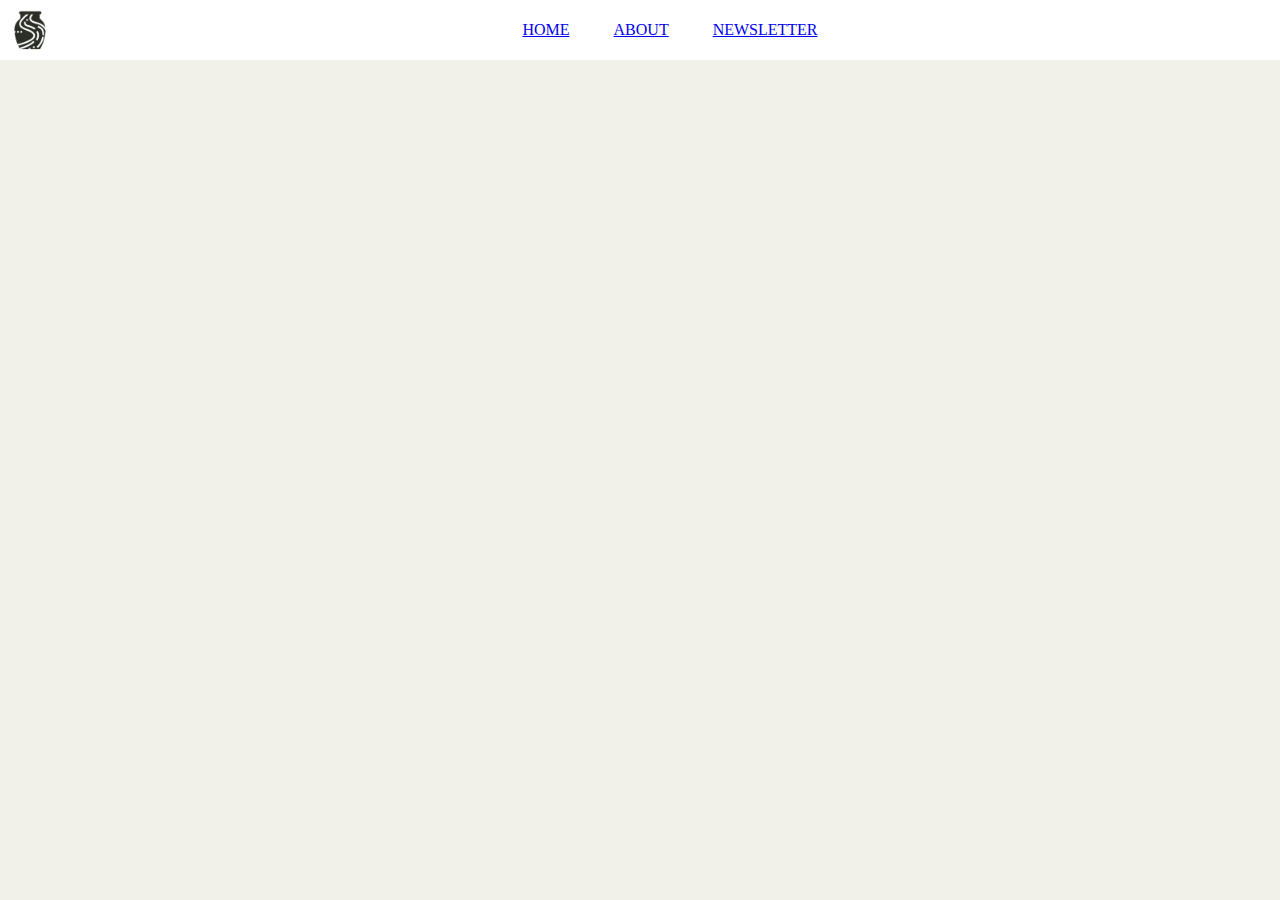
==== index.html @ 53e33f04 "Initial commit" ====
<!DOCTYPE html>
<html>
<head>
  <meta charset="utf-8">
  <title>Bent Creek Ceramics</title>
  <link href="https://fonts.googleapis.com/css?family=Merriweather:300,300i,400,400i,700|Roboto:300,300i,400,400i" rel="stylesheet">
  <link rel="stylesheet" href="styles.css">
</head>
<body>
  <header>
    <div id="header-logo"></div>
    <nav>
        <a href="index.html">HOME</a>
        <a href="about.html">ABOUT</a>
        <a href="newsletter.html">NEWSLETTER</a>
    </nav>
  </header>
  <main>
  </main>
  <footer>
    <!-- <p>Copyright 2017, Bent Creek Ceramics</p> -->
  </footer>
</body>
</html>
---- styles.css ----
/*HOME*/

body {
  background: #F2F1E8;
  margin: 0 auto;
}

/*HEADER*/

header {
  display: flex;
  justify-content: flex-start;
  align-items: center;
  background: #FFFFFF;
}

#header-logo {
  background-image: url(images/bent-creek-logo.png);
  background-repeat: no-repeat;
  background-size: contain;
  width: 40px;
  height: 40px;
  margin: 10px;
}

nav {
  margin: 0 auto;
}

nav a {
  padding: 20px;

}

/*MAIN*/

main {

}




/*FOOTER*/












/*STLYING INFO*/

/*font-family: 'Merriweather', serif;
font-family: 'Roboto', sans-serif;*/
/*
Background: #F2F1E8
Text: #131511
Inline Link: #968772
Inline Link (Hover): #967343
Navigation Background: #FFFFFF
Navigation Text: #2B2F26
Navigation Text (Hover): #CD5D67
Navigation Text (Active) #968772
Button Background: #968772
Button Background (Hover): #967343
Button Text: #F2F1E8
Button Text (Hover): #FFFFFF
Input Border Bottom: #968772
Input Border Bottom (Focus): #967343*/
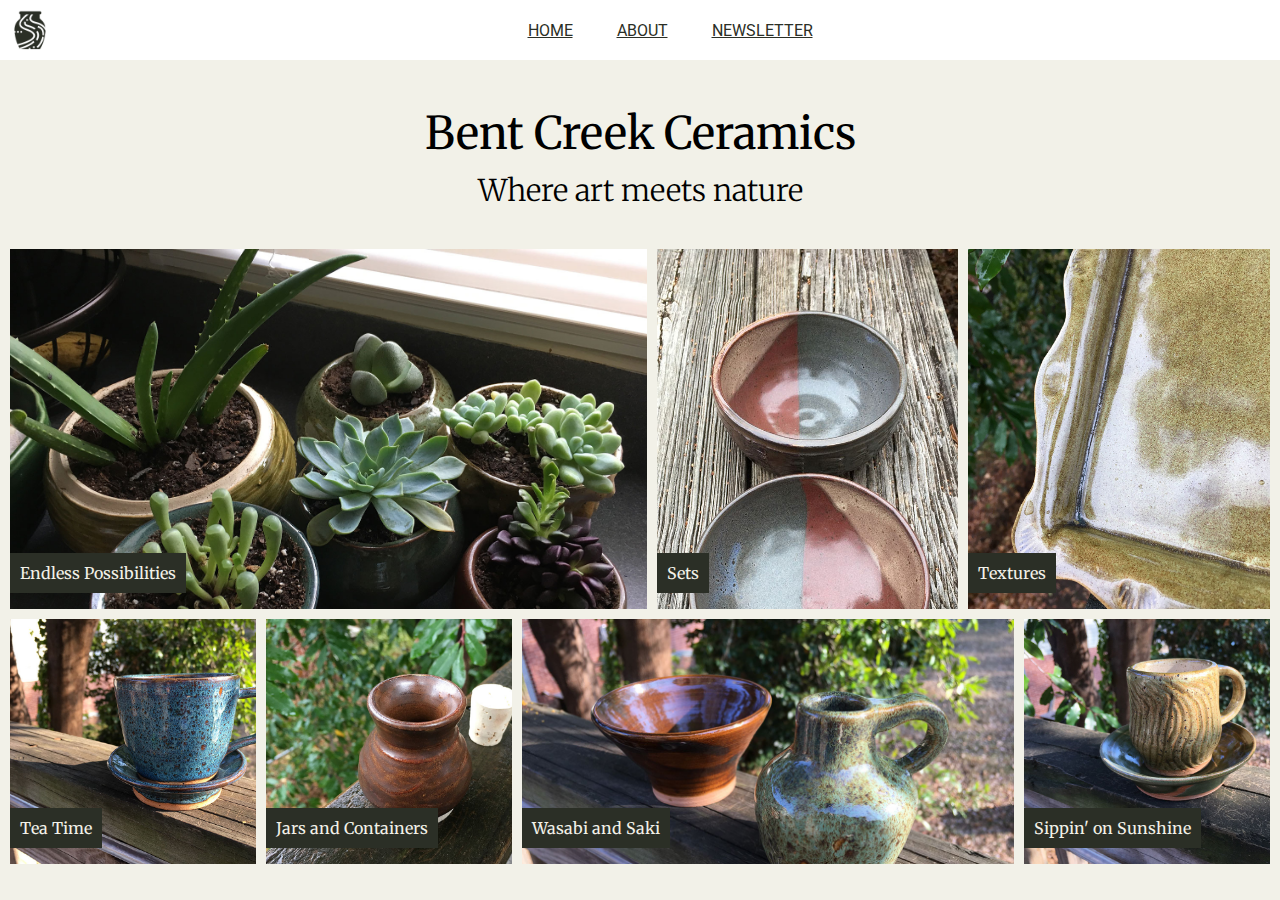
==== commit 6053e241: "Completed Home-Header and Main" ====
--- a/index.html
+++ b/index.html
@@ -15,7 +15,45 @@
         <a href="newsletter.html">NEWSLETTER</a>
     </nav>
   </header>
+
   <main>
+    <section id="title">
+      <p>Bent Creek Ceramics</p>
+      <p>Where art meets nature</p>
+    </section>
+    <section id="row-1">
+      <div id="product-1">
+        <p>Endless Possibilities</p>
+      </div>
+      <div id="product-2">
+        <p>Sets</p>
+      </div>
+      <div id="product-3">
+        <p>Textures</p>
+      </div>
+    </section>
+    <section id="row-2">
+      <div id="product-4">
+        <p>Tea Time</p>
+      </div>
+      <div id="product-5">
+        <p>Jars and Containers</p>
+      </div>
+      <div id="product-6">
+        <p>Wasabi and Saki</p>
+      </div>
+      <div id="product-7">
+        <p>Sippin' on Sunshine</p>
+      </div>
+    </section>
+
+
+    <!-- <div id="product-1"><img src="images/product-1.jpg" alt="product-1"></div>
+    <div id="product-2"><img src="images/product-2.jpg" alt="product-2"></div>
+    <div id="product-3"><img src="images/product-3.jpg" alt="product-3"></div> -->
+
+
+
   </main>
   <footer>
     <!-- <p>Copyright 2017, Bent Creek Ceramics</p> -->
--- a/styles.css
+++ b/styles.css
@@ -3,6 +3,8 @@
 body {
   background: #F2F1E8;
   margin: 0 auto;
+  font-family: 'Merriweather', serif;
+
 }
 
 /*HEADER*/
@@ -29,15 +31,153 @@
 
 nav a {
   padding: 20px;
+  color: #2B2F26;
+  font-family: 'Roboto', sans-serif;
 
 }
 
 /*MAIN*/
 
-main {
-
-}
-
+#title {
+  text-align: center;
+
+}
+
+#title p:nth-of-type(1) {
+  font-size: 45px;
+  margin-bottom: 0;
+}
+
+#title p:nth-of-type(2) {
+  font-size: 30px;
+  margin-top: 10px;
+  font-weight: lighter;
+}
+
+#row-1 {
+  /*max-width: 100%;*/
+  margin: 0 auto;
+  /*border: 2px solid fuchsia;*/
+  display: flex;
+  /*justify-content: space-between;*/
+  /*flex-flow: row wrap;*/
+}
+
+main div {
+  /*padding for major image elements*/
+  margin: 10px 10px 0 0;
+  /*changing the div's into flex containers to position the labels*/
+  display: flex;
+  align-items: flex-end;
+}
+
+#row-1 p,
+#row-2 p {
+  background-color: #2B2F26;
+  color: #F2F1E8;
+  display: inline;
+  vertical-align: bottom;
+  padding: 10px;
+
+}
+
+/*TODO fix the images so that they are scaling correctly*/
+
+
+#product-1 {
+  background-image: url(images/product-1.jpg);
+  background-repeat: no-repeat;
+  flex-basis: 60%;
+  height: 360px;
+  flex-grow: 3;
+  flex-shrink: 3;
+  background-size: cover;
+  margin-left: 10px;
+  /*border: 2px solid red;*/
+}
+
+#product-2 {
+  background-image: url(images/product-2.jpg);
+  background-repeat: no-repeat;
+  flex-basis: 25%;
+  flex-grow: 1;
+  flex-shrink: 1;
+  height: 360px;
+  background-size: cover;
+  /*border: 2px solid green;*/
+
+}
+
+#product-3 {
+  background-image: url(images/product-3.jpg);
+  background-repeat: no-repeat;
+  flex-basis: 25%;
+  flex-grow: 1;
+  flex-shrink: 1;
+  height: 360px;
+  background-size: cover;
+  /*border: 2px solid blue;*/
+
+}
+
+#row-2 {
+  /*max-width: 100%;*/
+  margin: 0 auto;
+  /*border: 2px solid fuchsia;*/
+  display: flex;
+  /*justify-content: space-between;*/
+  /*flex-flow: row wrap;*/
+}
+
+
+#product-4 {
+  background-image: url(images/product-4.jpg);
+  background-repeat: no-repeat;
+  flex-basis: 20%;
+  flex-grow: 1;
+  flex-shrink: 1;
+  height: 245px;
+  background-size: cover;
+  margin-left: 10px;
+  /*border: 2px solid blue;*/
+
+}
+
+#product-5 {
+  background-image: url(images/product-5.jpg);
+  background-repeat: no-repeat;
+  flex-basis: 20%;
+  flex-grow: 1;
+  flex-shrink: 1;
+  height: 245px;
+  background-size: cover;
+  /*border: 2px solid blue;*/
+
+}
+
+#product-6 {
+  background-image: url(images/product-6.jpg);
+  background-repeat: no-repeat;
+  flex-basis: 40%;
+  flex-grow: 1;
+  flex-shrink: 1;
+  height: 245px;
+  background-size: cover;
+  /*border: 2px solid blue;*/
+
+}
+
+#product-7 {
+  background-image: url(images/product-7.jpg);
+  background-repeat: no-repeat;
+  flex-basis: 20%;
+  flex-grow: 1;
+  flex-shrink: 1;
+  height: 245px;
+  background-size: cover;
+  /*border: 2px solid blue;*/
+
+}
 
 
 
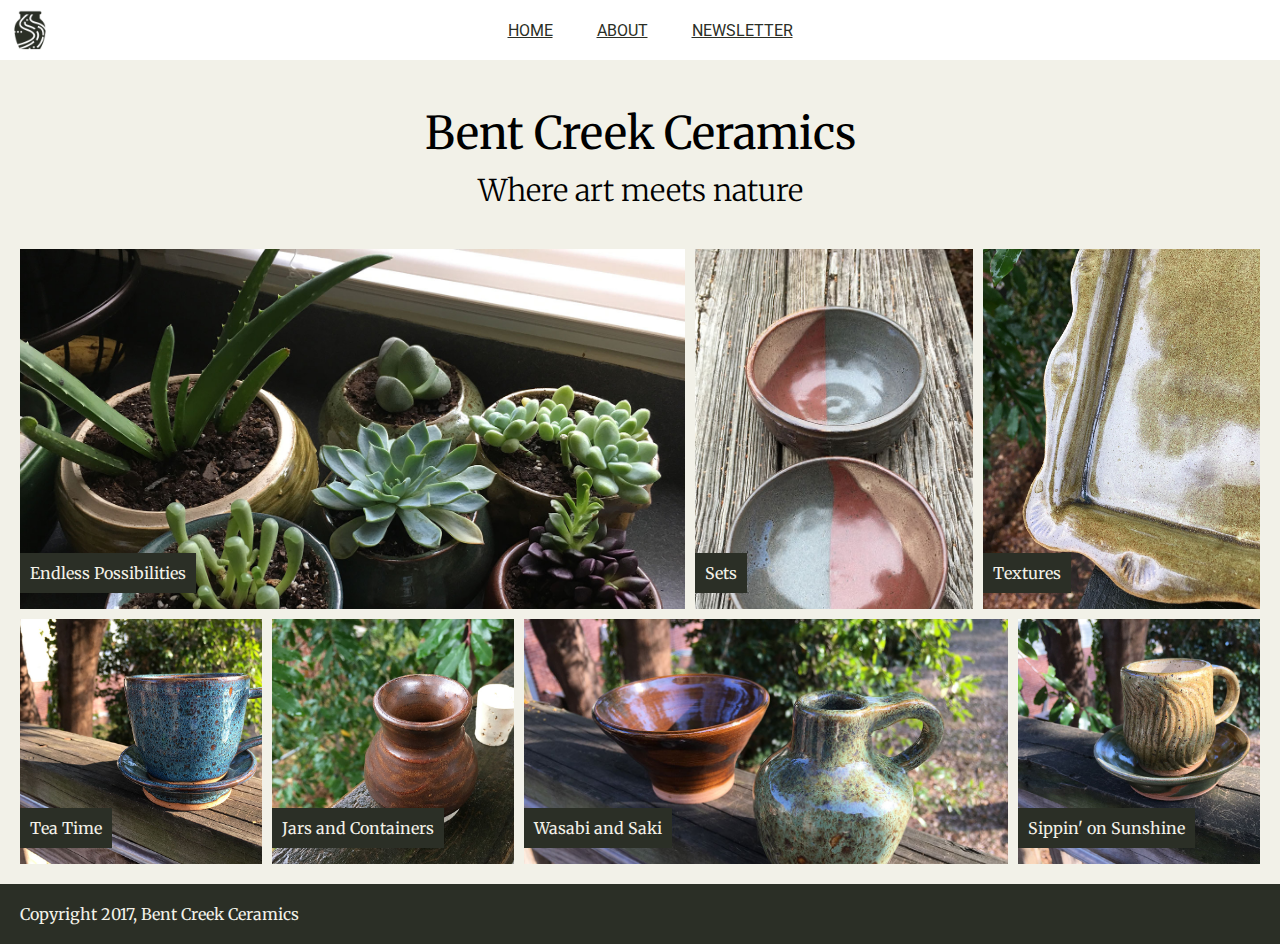
==== commit 14f362ca: "Home 90%. About 40%." ====
--- a/index.html
+++ b/index.html
@@ -56,7 +56,7 @@
 
   </main>
   <footer>
-    <!-- <p>Copyright 2017, Bent Creek Ceramics</p> -->
+    <p>Copyright 2017, Bent Creek Ceramics</p>
   </footer>
 </body>
 </html>
--- a/styles.css
+++ b/styles.css
@@ -27,6 +27,7 @@
 
 nav {
   margin: 0 auto;
+  padding-right: 40px;
 }
 
 nav a {
@@ -89,10 +90,10 @@
   background-repeat: no-repeat;
   flex-basis: 60%;
   height: 360px;
-  flex-grow: 3;
-  flex-shrink: 3;
-  background-size: cover;
-  margin-left: 10px;
+  /*flex-grow: 3;
+  flex-shrink: 3;*/
+  background-size: cover;
+  margin-left: 20px;
   /*border: 2px solid red;*/
 }
 
@@ -100,8 +101,8 @@
   background-image: url(images/product-2.jpg);
   background-repeat: no-repeat;
   flex-basis: 25%;
-  flex-grow: 1;
-  flex-shrink: 1;
+  /*flex-grow: 1;
+  flex-shrink: 1;*/
   height: 360px;
   background-size: cover;
   /*border: 2px solid green;*/
@@ -112,10 +113,11 @@
   background-image: url(images/product-3.jpg);
   background-repeat: no-repeat;
   flex-basis: 25%;
-  flex-grow: 1;
-  flex-shrink: 1;
+  /*flex-grow: 1;
+  flex-shrink: 1;*/
   height: 360px;
   background-size: cover;
+  margin-right: 20px;
   /*border: 2px solid blue;*/
 
 }
@@ -138,7 +140,7 @@
   flex-shrink: 1;
   height: 245px;
   background-size: cover;
-  margin-left: 10px;
+  margin-left: 20px;
   /*border: 2px solid blue;*/
 
 }
@@ -175,6 +177,7 @@
   flex-shrink: 1;
   height: 245px;
   background-size: cover;
+  margin-right: 20px;
   /*border: 2px solid blue;*/
 
 }
@@ -183,8 +186,16 @@
 
 /*FOOTER*/
 
-
-
+footer {
+  background-color: #2B2F26;
+}
+
+footer p {
+  padding: 20px;
+  color: #F2F1E8;
+  margin: 20px 0 0 0;
+
+}
 
 
 
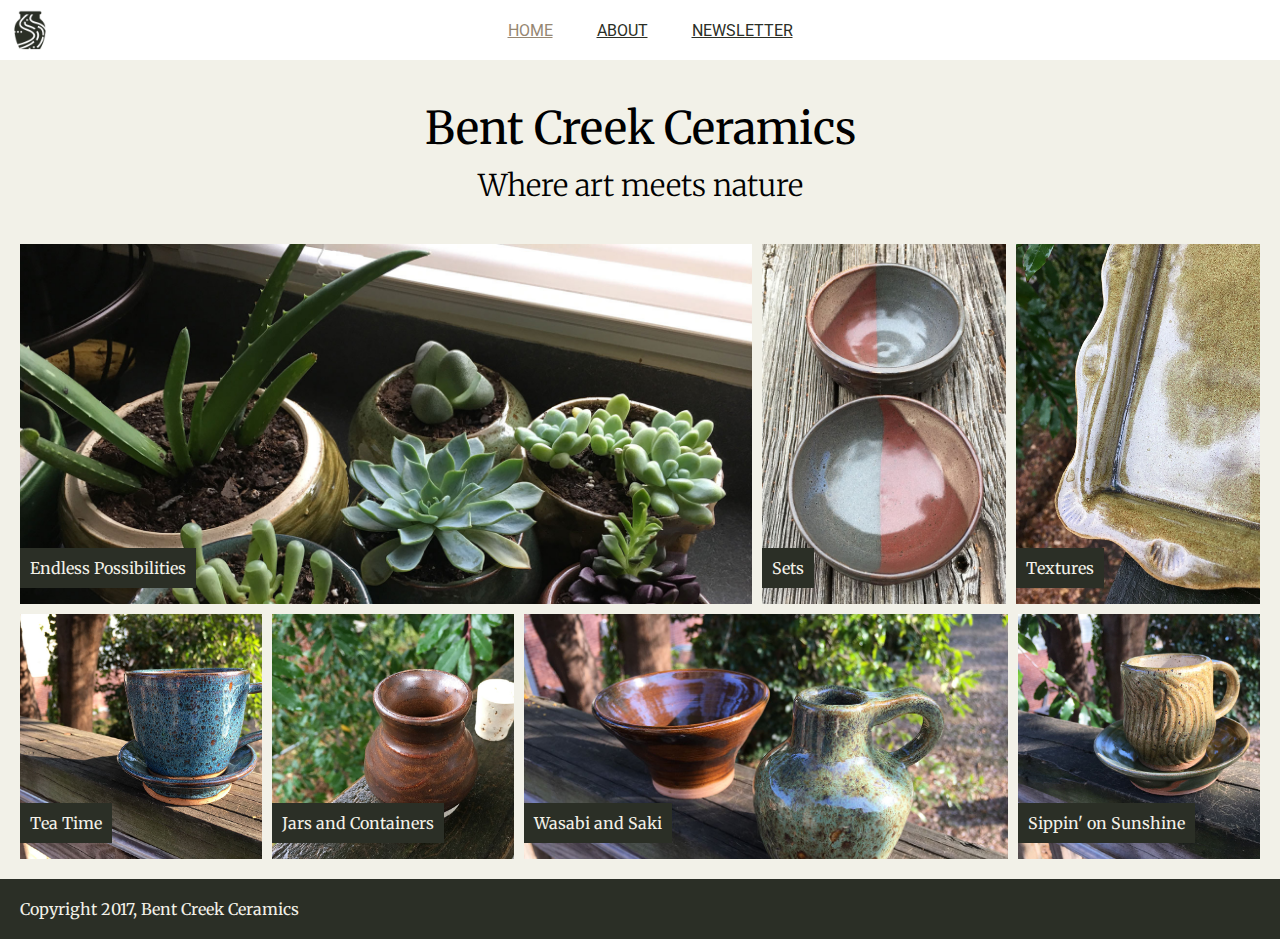
==== commit 6cf74bdf: "Home 95. About 95. Newsletter 75." ====
--- a/index.html
+++ b/index.html
@@ -7,10 +7,10 @@
   <link rel="stylesheet" href="styles.css">
 </head>
 <body>
-  <header>
+  <header id="header-primary">
     <div id="header-logo"></div>
     <nav>
-        <a href="index.html">HOME</a>
+        <a href="index.html" class="active">HOME</a>
         <a href="about.html">ABOUT</a>
         <a href="newsletter.html">NEWSLETTER</a>
     </nav>
--- a/styles.css
+++ b/styles.css
@@ -14,6 +14,9 @@
   justify-content: flex-start;
   align-items: center;
   background: #FFFFFF;
+  position: fixed;
+  top: 0;
+  width: 100%;
 }
 
 #header-logo {
@@ -34,10 +37,18 @@
   padding: 20px;
   color: #2B2F26;
   font-family: 'Roboto', sans-serif;
-
+}
+
+.active {
+  color: #968772;
 }
 
 /*MAIN*/
+
+main {
+  margin-top: 100px; /* to give room between the fixed navbar and content*/
+
+}
 
 #title {
   text-align: center;
@@ -82,9 +93,6 @@
 
 }
 
-/*TODO fix the images so that they are scaling correctly*/
-
-
 #product-1 {
   background-image: url(images/product-1.jpg);
   background-repeat: no-repeat;
@@ -100,11 +108,13 @@
 #product-2 {
   background-image: url(images/product-2.jpg);
   background-repeat: no-repeat;
-  flex-basis: 25%;
+  flex-basis: 20%;
   /*flex-grow: 1;
   flex-shrink: 1;*/
   height: 360px;
-  background-size: cover;
+  /*height: 50vh;*/
+  background-size: cover;
+  background-position: center;
   /*border: 2px solid green;*/
 
 }
@@ -112,7 +122,7 @@
 #product-3 {
   background-image: url(images/product-3.jpg);
   background-repeat: no-repeat;
-  flex-basis: 25%;
+  flex-basis: 20%;
   /*flex-grow: 1;
   flex-shrink: 1;*/
   height: 360px;
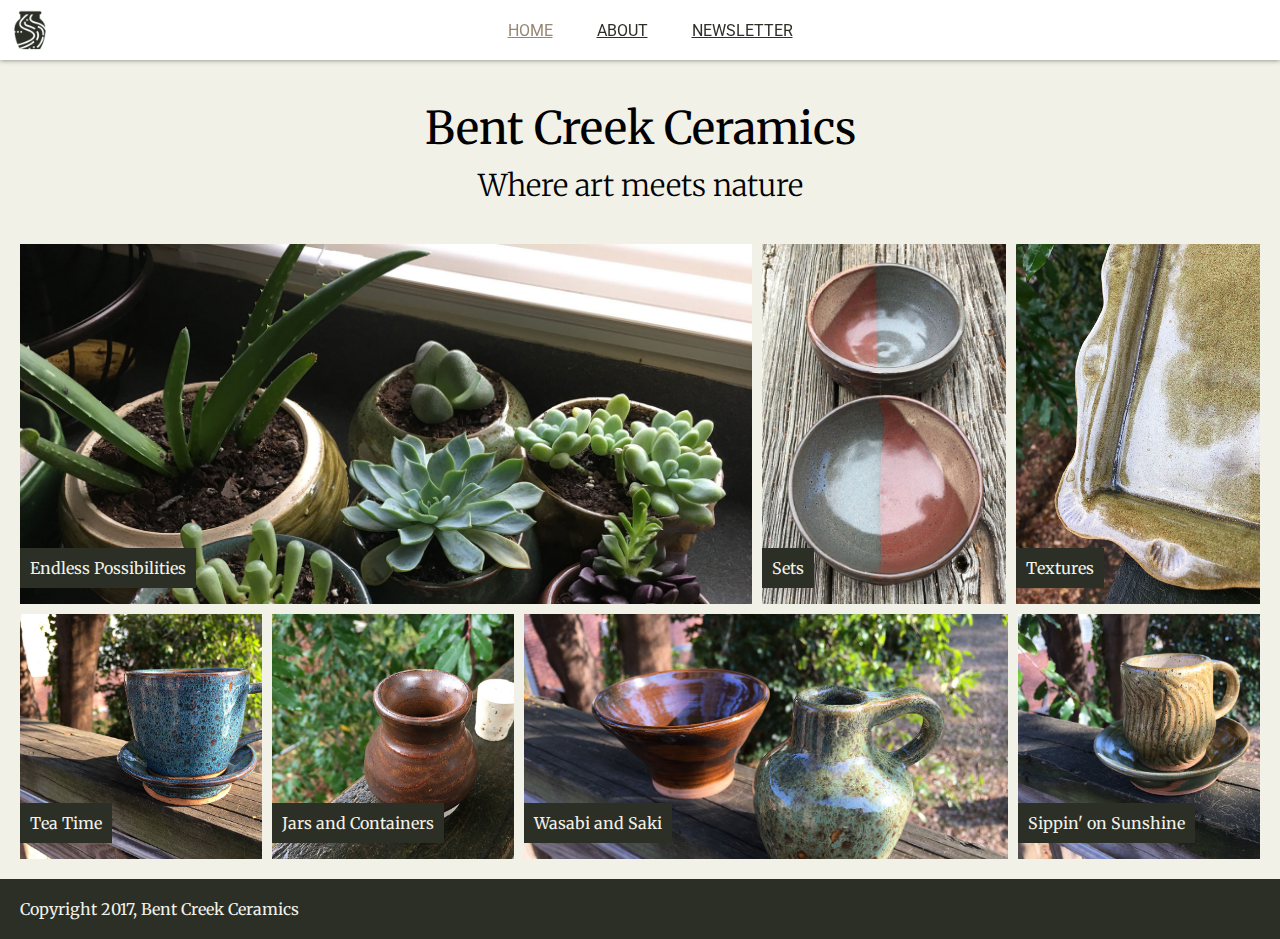
==== commit 2838a218: "Added bonus features" ====
--- a/index.html
+++ b/index.html
@@ -5,6 +5,7 @@
   <title>Bent Creek Ceramics</title>
   <link href="https://fonts.googleapis.com/css?family=Merriweather:300,300i,400,400i,700|Roboto:300,300i,400,400i" rel="stylesheet">
   <link rel="stylesheet" href="styles.css">
+  <link rel="icon" href="images/bent-creek-logo-coral.png">
 </head>
 <body>
   <header id="header-primary">
--- a/styles.css
+++ b/styles.css
@@ -17,6 +17,7 @@
   position: fixed;
   top: 0;
   width: 100%;
+  box-shadow: 0 0 5px 0 rgba(0, 0, 0, 0.5);
 }
 
 #header-logo {
@@ -41,6 +42,11 @@
 
 .active {
   color: #968772;
+}
+
+nav a:hover {
+  color: #CD5D67;
+  transition-duration: 1s;
 }
 
 /*MAIN*/
